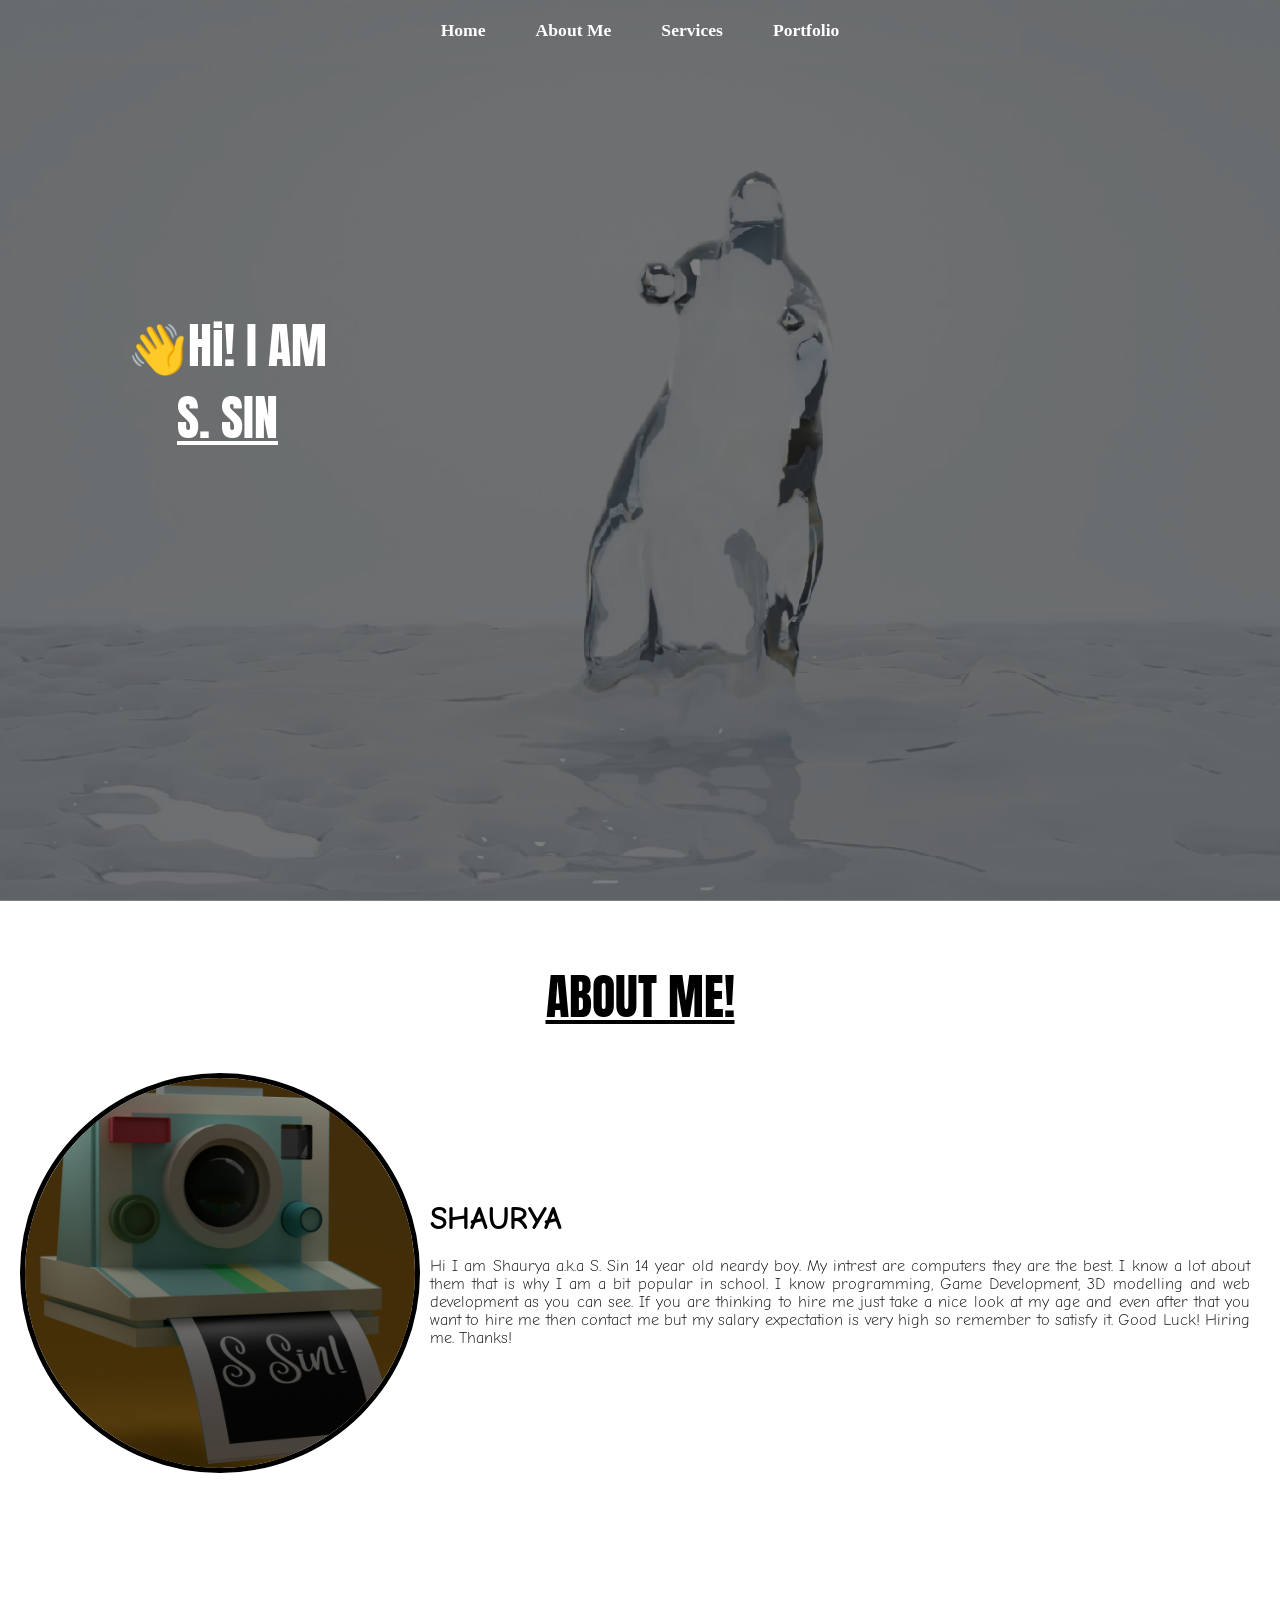
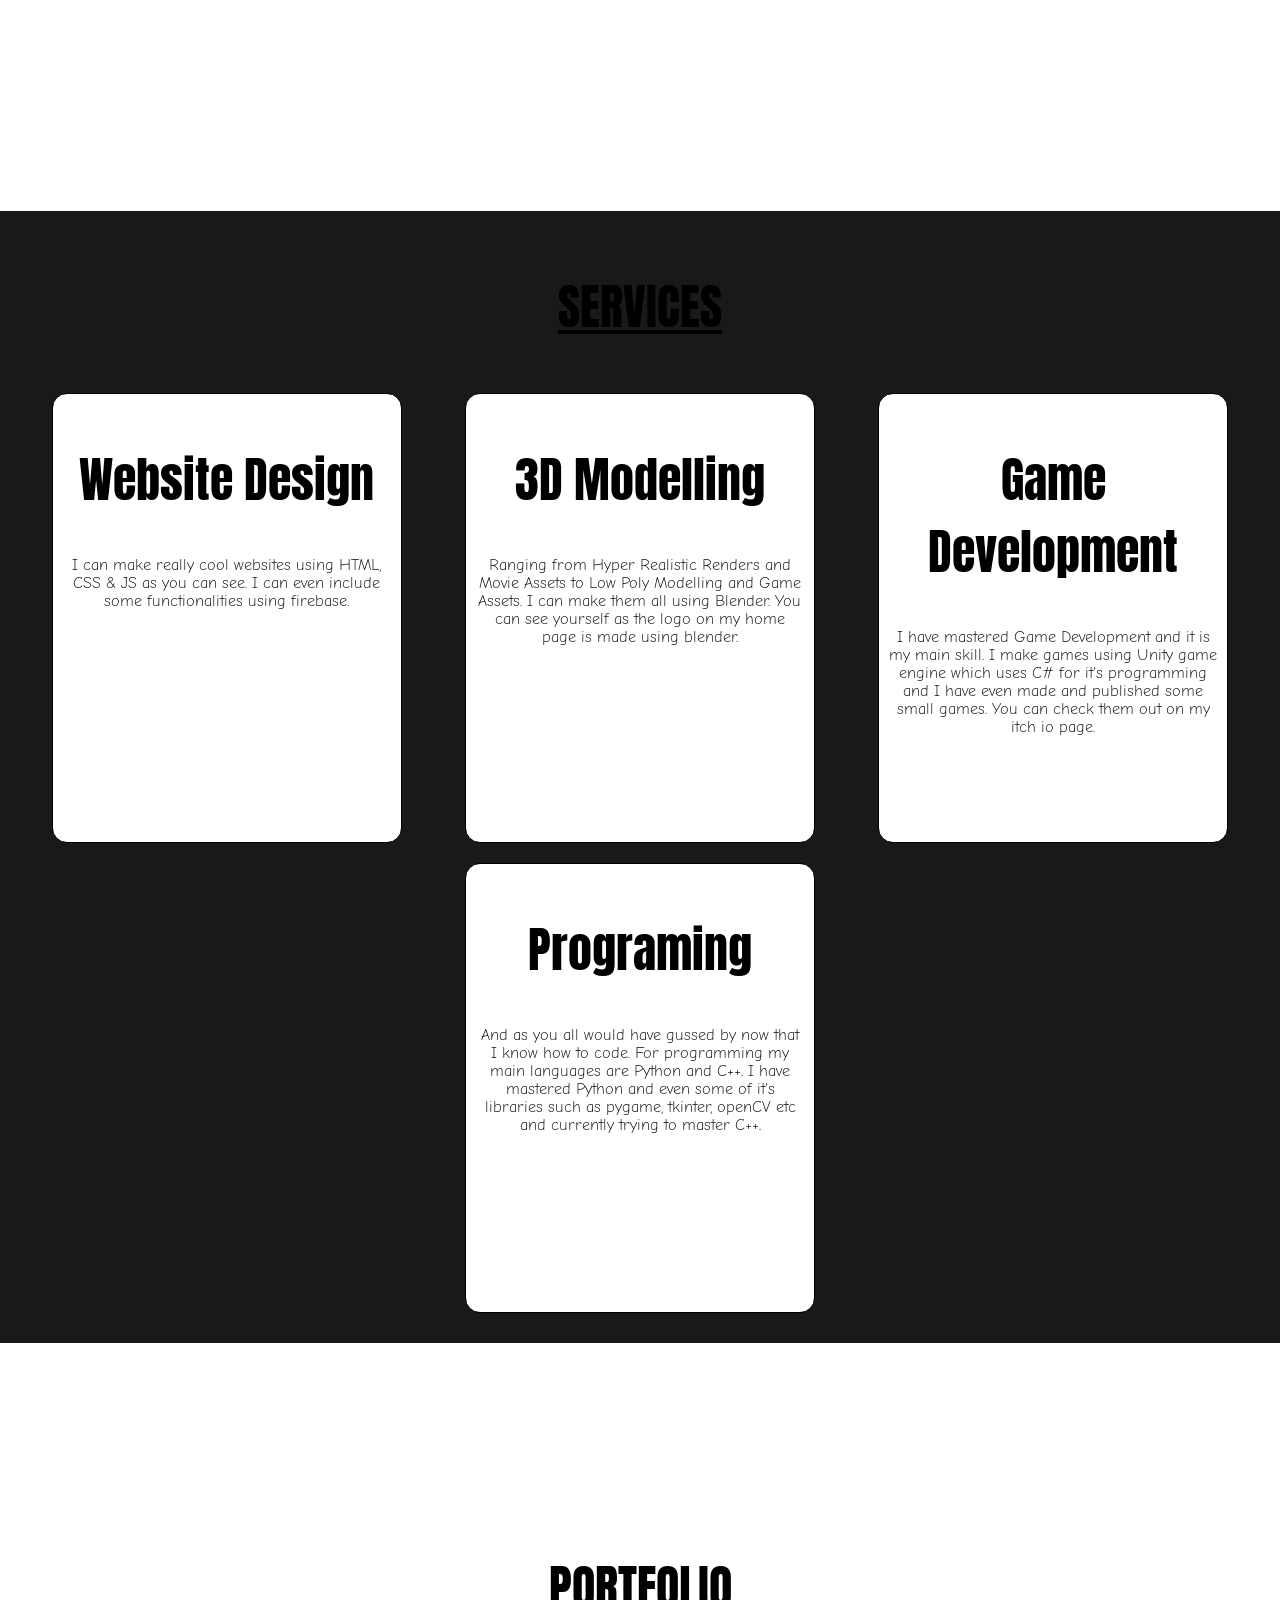
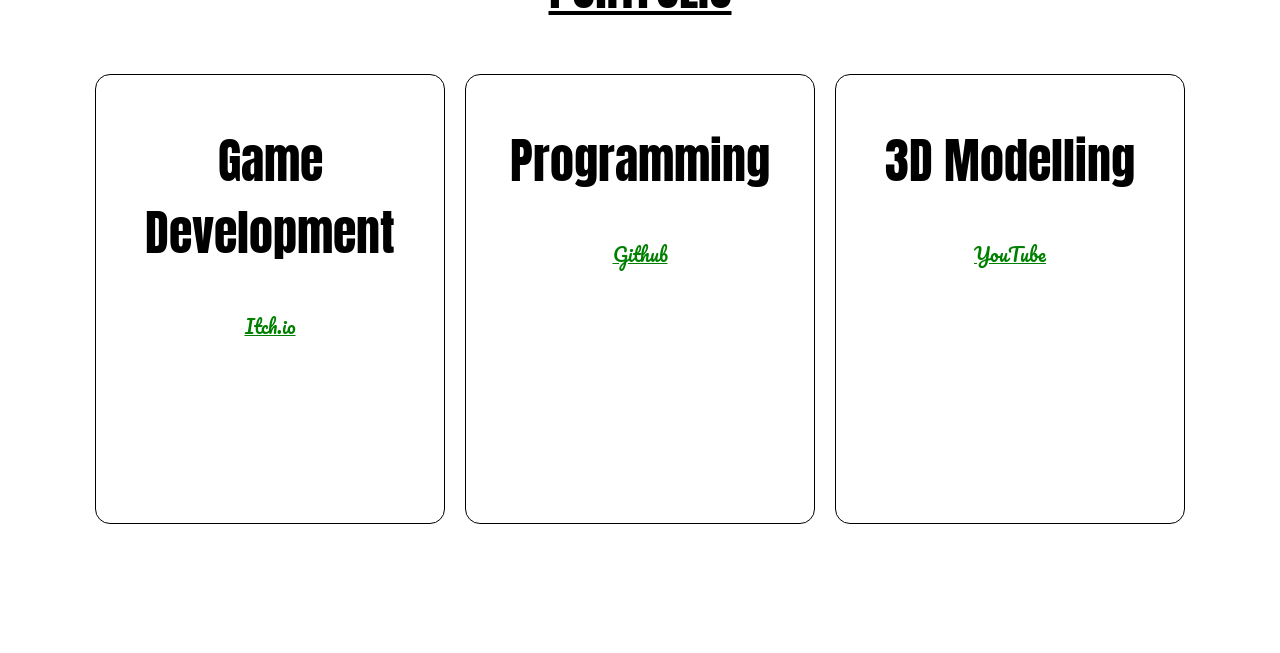
==== index.html @ 60aa5edb "Add files via upload" ====
<!DOCTYPE html>
<html lang="en">
<head>
    <meta charset="UTF-8">
    <meta name="viewport" content="width=device-width, initial-scale=1.0">
    <title>S.Sin's Portfolio</title>
    <link rel="stylesheet" href="style.css">
    <link rel="stylesheet" media="screen and (max-width:800px)" href="tablet.css">
</head>
<body>
    <nav class="navbar">
        <ul>
            <li><a href="#home">Home</a></li>
            <li><a href="#about">About Me</a></li>
            <!-- <li><a href="#">Portfolio</a></li> -->
            <li><a href="#services">Services</a></li>
            <li><a href="#portfolio">Portfolio</a></li>
        </ul>
    </nav>
    
    <section id="home">
        <div class="main">
            <h1 class="headings">👋Hi! I AM <br><u> S. SIN</u></h1>

        </div>

    </section>

    <section id="about">
        <h1 class="headings"><u>ABOUT ME!</u></h1>
        <div id="pic">
            
            <img src="logo.png"> 
            <div id="intro">
                <h2>SHAURYA</h2>
                <p>Hi I am Shaurya a.k.a S. Sin 14 year old neardy boy. My intrest
                    are computers they are the best. I know a lot about 
                    them that is why I am a bit popular in school. I know 
                    programming, Game Development, 3D modelling and web 
                    development as you can see. If you are thinking to hire
                    me just take a nice look at my age and even after that 
                    you want to hire me then contact me but my salary 
                    expectation is very high so remember to satisfy it.
                    Good Luck! Hiring me. Thanks!
                </p>
            </div>

        </div>
    </section>

    <section id="services">
        <h1 class="headings"><u>SERVICES</u></h1>
        <div class="row">
            <div class="box">
                <h1 class="headings">Website Design</h1>
                <p>I can make really cool websites using HTML, 
                    CSS & JS as you can see. I can even include some functionalities
                    using firebase.
                </p>
            </div>
            <div class="box">
                <h1 class="headings">3D Modelling</h1>
                <p>Ranging from Hyper Realistic Renders and Movie Assets
                    to Low Poly Modelling and Game Assets. I can make them
                    all using Blender. You can see yourself as the logo on
                    my home page is made using blender.
                </p>
            </div>
            <div class="box">
                <h1 class="headings">Game Development</h1>
                <p>I have mastered Game Development and it is my main 
                    skill. I make games using Unity game engine which 
                    uses C# for it's programming and I have even made 
                    and published some small games. You can check them 
                    out on my itch io page.
                </p>
            </div>
            <div class="box">
                <h1 class="headings">Programing</h1>
                <p>And as you all would have gussed by now that I know 
                    how to code. For programming my main languages are 
                    Python and C++. I have mastered Python and even some 
                    of it's libraries such as pygame, tkinter, openCV etc
                    and currently trying to master C++.
                </p>
            </div>

        </div>
    </section>

    <section id="portfolio">
        <h1 class="headings"><u>PORTFOLIO</u></h1>
        <div class="row">
            <div class="box">
                <h1 class="headings">Game Development</h1>
                <a href="https://srysin.itch.io/"><u>Itch.io</u></a>
                
            </div>
            <div class="box">
                <h1 class="headings">Programming</h1>
                <a href="https://github.com/Sry-Sin"><u>Github</u></a>
                
            </div>
            <div class="box">
                <h1 class="headings">3D Modelling</h1>
                <a href="https://www.youtube.com/channel/UCiY3_mZKwSOiUP03uWtdqNg"><u>YouTube</u></a>
                
            </div>
        </div>
    </section>
</body>
</html>
---- style.css ----
@import url('https://fonts.googleapis.com/css2?family=Comic+Neue:ital,wght@0,300;0,400;0,700;1,300;1,400;1,700&display=swap');
@import url('https://fonts.googleapis.com/css2?family=Anton&family=Comic+Neue:ital,wght@0,300;0,400;0,700;1,300;1,400;1,700&display=swap');
@import url('https://fonts.googleapis.com/css2?family=Anton&family=Comic+Neue:ital,wght@0,300;0,400;0,700;1,300;1,400;1,700&family=Pacifico&display=swap');

*{
    margin: 0;
    padding: 0;
    box-sizing: border-box;
}

html{
    scroll-behavior: smooth;
}

.navbar{
    display: flex;
    justify-content: center;
    align-items: center;
    background-color: rgba(0, 0, 0, 0.5);
    position: sticky;
    top: 0;
}

.navbar ul{
    display: flex;
    list-style: none;
    margin: 20px 0px;
}

.navbar ul li{
    font-family: century;
    font-size: 1.1rem;
    font-weight: bold;
}

.navbar ul li a{
    text-decoration: none;
    color: white;
    padding: 8px 25px;
    transition: all .5s ease;
}

.navbar ul li a:hover{
    background-color: white;
    color: black;
    box-shadow: 0 0 10px white;
}

#home{
    display: flex;
    flex-direction: column;
    background-color: rgba(0, 0, 0, 0.5);
    height: 840px;
    justify-content: space-around;
    align-items: center;
    color: white;
    flex-wrap: wrap;
}

#home::before{
    content: "";
    position: absolute;
    top: 0;
    right: 0;
    background: url('bg.png') no-repeat center center/cover;
    height: 900px;
    width: 100%;
    z-index: -1;
    opacity: .8;
}

.main h1{
    display: flex;
    flex-direction: column;
    /*border: 1px solid white;*/
    align-items: center;
    position: absolute;
    top: 30%;
    left: 10%;
    transition-duration: 0.5s;
}



.headings{
    font-family: "Anton", sans-serif;
    font-weight: 400;
    font-style: normal;

    font-size: 3rem;
    text-align: center;
    margin: 40px 0px;
}

#about{
    display: flex;
    flex-direction: column;
    box-sizing: border-box;
    padding: 20px;
    margin-bottom: 50px;
    height: 860px;
    align-items: center;

    font-family: "Comic Neue", cursive;
    font-weight: 300;
    font-style: normal;
}

#pic{
    display: flex;
    align-items: center;
    width: fit-content;
}

#pic img{
    width: 575px;
    height: 400px;
    border-radius: 50%;
    border: 5px solid black;
    transition-duration: 0.5s;
    align-items: center;
}

#pic img:hover{
    transition-timing-function: ease-out;
    transform: scale(0.8);
    filter: drop-shadow(0 0 30px black);
}

#intro{
    display: flex;
    flex-direction: column;
    text-align: justify;
    padding: 10px;
} 

#intro h2{
    font-size: 2rem;
    margin-bottom: 20px;
}

#services{
    display: flex;
    flex-direction: column;
    padding: 20px;
    margin-bottom: 50px;
    min-height: 860px;
    height: fit-content;
    max-height: fit-content;
    background-color: rgba(0, 0, 0, 0.9);
}

.services headings h1{
    color: white;
}

.row{
    display: flex;
    justify-content: space-around;
    flex-wrap: wrap;
    box-sizing: border-box;
}

.box{
    display: flex;
    flex-direction: column;
    width: 350px;
    height: 450px;
    border: 1px solid black;
    margin: 10px;
    align-items: center;
    text-align: justify;
    padding: 10px;
    border-radius: 15px;
    background: linear-gradient(to top, rgb(255, 45, 45) 50%, white 50%);
    background-size: 100% 200%;
    transition: all .8s;
}

.box:hover{
    background-position: left bottom;
    color: white;
    border: none;
    box-shadow: 0 0 20px rgb(255, 45, 45);
}

.box p{
    text-align: center;
    font-family: "Comic Neue", cursive;
    font-weight: 300;
    font-style: normal;
}

.box a{
    text-decoration: none;
    font-family: "Pacifico", cursive;
    font-weight: 400;
    font-style: normal;
    font-size: larger;
    color: green;
}

#portfolio{
    padding: 20px;
    display: flex;
    align-items: center;
    justify-content: center;
    flex-direction: column;
    min-height: 860px;
    height: fit-content;
}
---- tablet.css ----
.navbar ul{
    flex-wrap: wrap;
    justify-content: center;
}

#pic{
    flex-direction: column;
    align-items: center;
}

#pic img{
    width:350px;
    height: 350px;
}

#main{
    flex-direction: column;
    align-items: center;
}
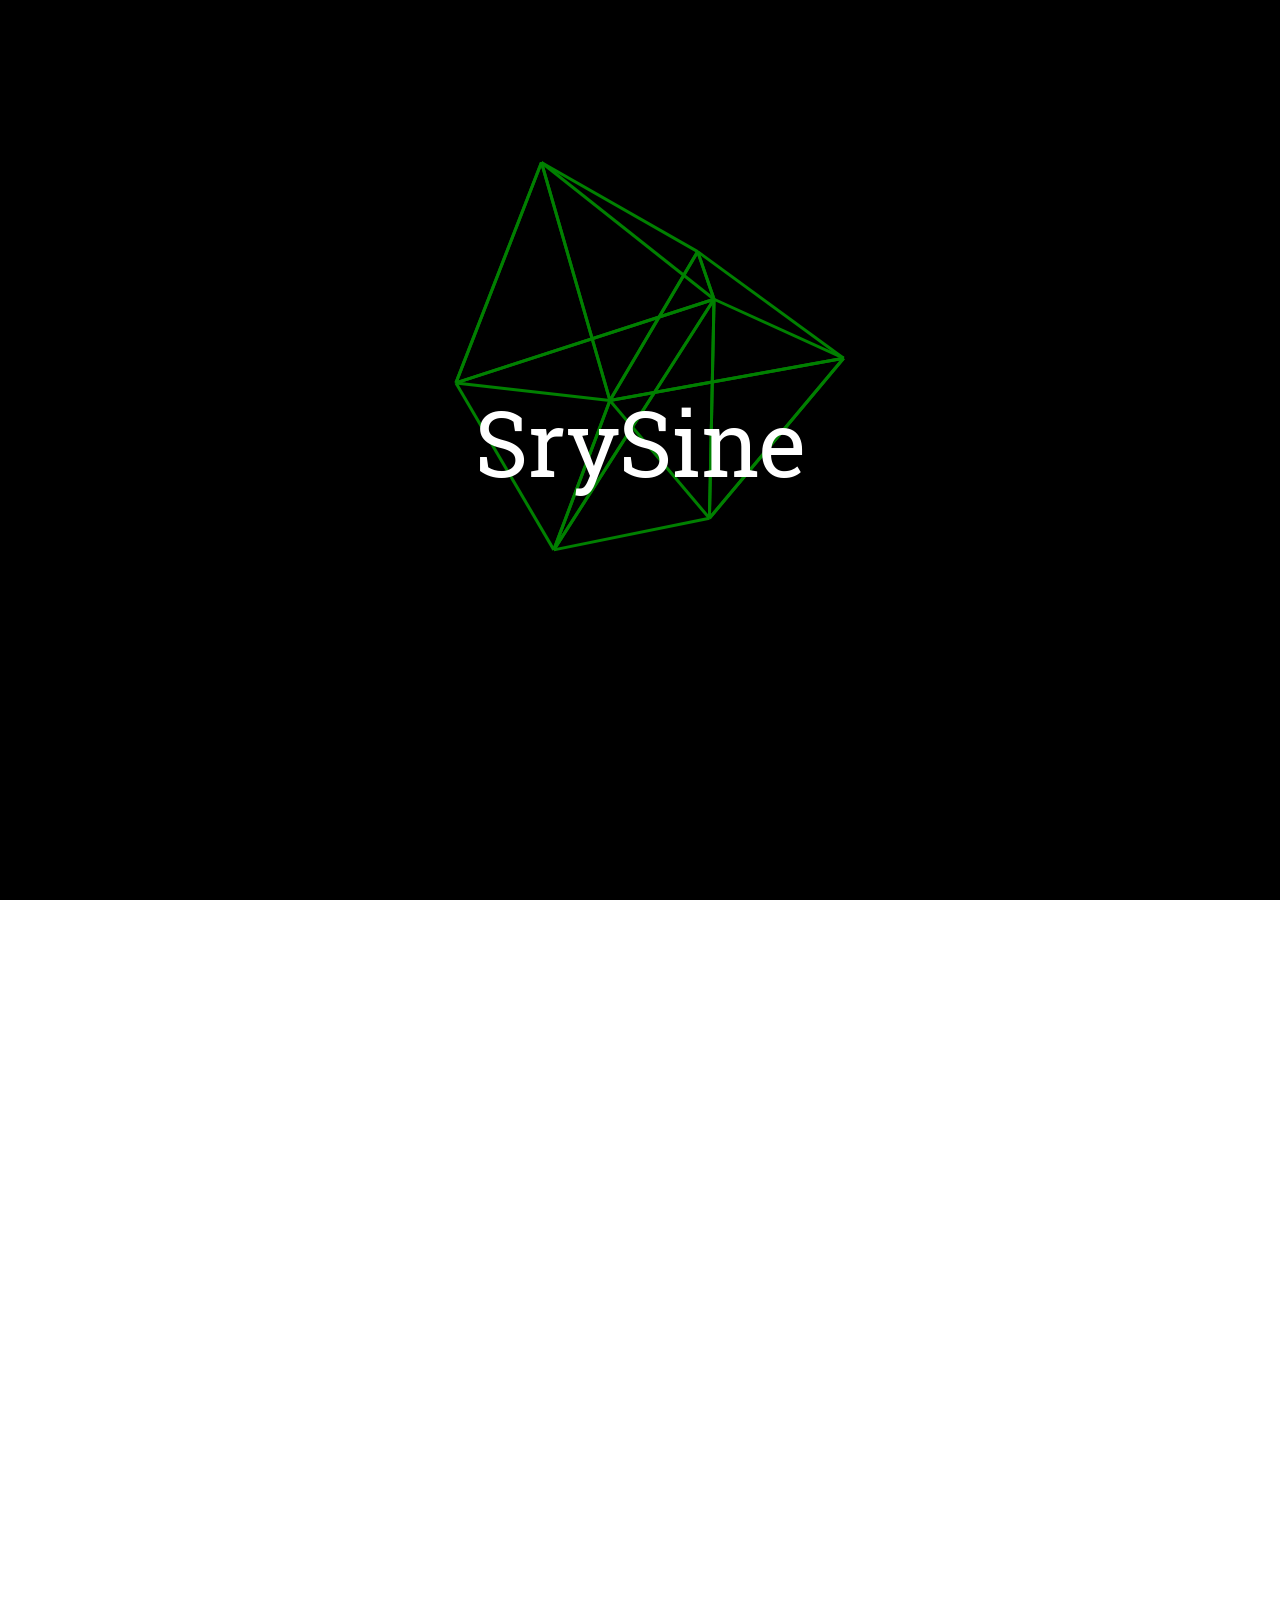
==== commit 5ecda1a7: "e" ====
--- a/index.html
+++ b/index.html
@@ -1,112 +1,89 @@
-<!DOCTYPE html>
-<html lang="en">
-<head>
-    <meta charset="UTF-8">
-    <meta name="viewport" content="width=device-width, initial-scale=1.0">
-    <title>S.Sin's Portfolio</title>
-    <link rel="stylesheet" href="style.css">
-    <link rel="stylesheet" media="screen and (max-width:800px)" href="tablet.css">
-</head>
-<body>
-    <nav class="navbar">
-        <ul>
-            <li><a href="#home">Home</a></li>
-            <li><a href="#about">About Me</a></li>
-            <!-- <li><a href="#">Portfolio</a></li> -->
-            <li><a href="#services">Services</a></li>
-            <li><a href="#portfolio">Portfolio</a></li>
-        </ul>
-    </nav>
-    
-    <section id="home">
-        <div class="main">
-            <h1 class="headings">👋Hi! I AM <br><u> S. SIN</u></h1>
-
-        </div>
-
-    </section>
-
-    <section id="about">
-        <h1 class="headings"><u>ABOUT ME!</u></h1>
-        <div id="pic">
-            
-            <img src="logo.png"> 
-            <div id="intro">
-                <h2>SHAURYA</h2>
-                <p>Hi I am Shaurya a.k.a S. Sin 14 year old neardy boy. My intrest
-                    are computers they are the best. I know a lot about 
-                    them that is why I am a bit popular in school. I know 
-                    programming, Game Development, 3D modelling and web 
-                    development as you can see. If you are thinking to hire
-                    me just take a nice look at my age and even after that 
-                    you want to hire me then contact me but my salary 
-                    expectation is very high so remember to satisfy it.
-                    Good Luck! Hiring me. Thanks!
-                </p>
-            </div>
-
-        </div>
-    </section>
-
-    <section id="services">
-        <h1 class="headings"><u>SERVICES</u></h1>
-        <div class="row">
-            <div class="box">
-                <h1 class="headings">Website Design</h1>
-                <p>I can make really cool websites using HTML, 
-                    CSS & JS as you can see. I can even include some functionalities
-                    using firebase.
-                </p>
-            </div>
-            <div class="box">
-                <h1 class="headings">3D Modelling</h1>
-                <p>Ranging from Hyper Realistic Renders and Movie Assets
-                    to Low Poly Modelling and Game Assets. I can make them
-                    all using Blender. You can see yourself as the logo on
-                    my home page is made using blender.
-                </p>
-            </div>
-            <div class="box">
-                <h1 class="headings">Game Development</h1>
-                <p>I have mastered Game Development and it is my main 
-                    skill. I make games using Unity game engine which 
-                    uses C# for it's programming and I have even made 
-                    and published some small games. You can check them 
-                    out on my itch io page.
-                </p>
-            </div>
-            <div class="box">
-                <h1 class="headings">Programing</h1>
-                <p>And as you all would have gussed by now that I know 
-                    how to code. For programming my main languages are 
-                    Python and C++. I have mastered Python and even some 
-                    of it's libraries such as pygame, tkinter, openCV etc
-                    and currently trying to master C++.
-                </p>
-            </div>
-
-        </div>
-    </section>
-
-    <section id="portfolio">
-        <h1 class="headings"><u>PORTFOLIO</u></h1>
-        <div class="row">
-            <div class="box">
-                <h1 class="headings">Game Development</h1>
-                <a href="https://srysin.itch.io/"><u>Itch.io</u></a>
-                
-            </div>
-            <div class="box">
-                <h1 class="headings">Programming</h1>
-                <a href="https://github.com/Sry-Sin"><u>Github</u></a>
-                
-            </div>
-            <div class="box">
-                <h1 class="headings">3D Modelling</h1>
-                <a href="https://www.youtube.com/channel/UCiY3_mZKwSOiUP03uWtdqNg"><u>YouTube</u></a>
-                
-            </div>
-        </div>
-    </section>
-</body>
+<!DOCTYPE html>
+<html lang="en">
+<head>
+    <meta charset="UTF-8">
+    <meta name="viewport" content="width=device-width, initial-scale=1.0">
+    <title>SrySine!</title>
+     <link rel="icon" type="image/x-icon" href="logoNSQ.png">
+    <link rel="stylesheet" href="style.css">
+    <link href="https://fonts.googleapis.com/css2?family=Roboto+Slab:wght@100..900&display=swap" rel="stylesheet">
+    <link rel="stylesheet" type='text/css' href="https://cdn.jsdelivr.net/gh/devicons/devicon@latest/devicon.min.css" />
+    <link rel="stylesheet" href="https://cdnjs.cloudflare.com/ajax/libs/font-awesome/6.4.0/css/all.min.css">
+          
+</head>
+<body>
+
+        <canvas id="cube"></canvas>
+
+        <div class="below">
+            <h1><u>About Me</u></h1>
+            <p>Hi! I am a guy who likes to code weird things. I hate sanity...</p>
+            <h2>Skills...</h2>
+            <div class="logos">
+                
+            <img src="https://cdn.jsdelivr.net/gh/devicons/devicon@latest/icons/c/c-original.svg" />
+            <img src="https://cdn.jsdelivr.net/gh/devicons/devicon@latest/icons/cplusplus/cplusplus-original.svg" />
+            <img src="https://cdn.jsdelivr.net/gh/devicons/devicon@latest/icons/python/python-original.svg" />
+            <img src="https://cdn.jsdelivr.net/gh/devicons/devicon@latest/icons/javascript/javascript-original.svg" />
+            <img src="https://cdn.jsdelivr.net/gh/devicons/devicon@latest/icons/html5/html5-original.svg" />
+            <img src="https://cdn.jsdelivr.net/gh/devicons/devicon@latest/icons/css3/css3-original.svg" />
+            <img src="https://cdn.jsdelivr.net/gh/devicons/devicon@latest/icons/php/php-original.svg" />
+            <img src="https://cdn.jsdelivr.net/gh/devicons/devicon@latest/icons/mysql/mysql-original.svg" />
+            <img src="https://cdn.jsdelivr.net/gh/devicons/devicon@latest/icons/git/git-original.svg" />
+            <img src="https://cdn.jsdelivr.net/gh/devicons/devicon@latest/icons/firebase/firebase-original.svg" />
+            <img src="https://cdn.jsdelivr.net/gh/devicons/devicon@latest/icons/opengl/opengl-original.svg" />
+            <img src="https://cdn.jsdelivr.net/gh/devicons/devicon@latest/icons/unity/unity-original.svg" />
+          
+            </div>
+        </div>
+        <div class="below1">
+            <h1><u>My Projects</u></h1>
+            <p>I have a few to showcase...</p>
+            <div class="projects">
+                <div class="proj">
+                    <img src="https://i.postimg.cc/JzmJzKHp/4d.gif" id="tessGIF">
+                    <h3>4D Software Renderer in C</h3>
+                    <a href="https://github.com/srisine/4D-Software-Renderer">Github</a>
+                </div>
+                <div class="proj">
+                    <img src="chp8.gif" id="tessGIF">
+                    <h3>Chip-8 Emulator in C</h3>
+                    <a href="https://github.com/srisine/Chip8-Emulator-C">Github</a>
+                </div>
+                <div class="proj">
+                    <img src="ecs.gif" id="tessGIF">
+                    <h3>ECS based Engine in C++ & OpenGL</h3>
+                    <a href="https://github.com/srisine/ECS-Engine-OpenGL">Github</a>
+                </div>
+                <div class="proj">
+                    <img src="mcraft.gif" id="tessGIF">
+                    <h3>Infinite Voxel Engine in C++ & OpenGL</h3>
+                    <a href="https://github.com/srisine/VexyGL">Github</a>
+                </div>
+                <div class="proj">
+                    <h2>Apart from these I have also made some games available on my <a href="https://srysin.itch.io/">Itch io</a></h2>
+                </div>
+            </div>
+        </div>
+        <div class="below2">
+            <h1><u>Socials</u></h1>
+            <div class="logos">
+                <a href="github.com/srisine">
+                    <img src="https://cdn.jsdelivr.net/gh/devicons/devicon@latest/icons/github/github-original.svg" />
+                </a>
+                <a href="https://www.instagram.com/srysin26/" target="_blank">
+                    <i class="fab fa-instagram fa-2x" style="color:#E1306C;"></i>
+                </a>
+                <a href="https://www.youtube.com/@srysine" target="_blank">
+                    <i class="fab fa-youtube"></i>
+                </a>
+                <a href="mailto:srysin26@gmail.com">
+                    <i class="fab fa-google"></i>
+                </a>
+
+            </div>
+        </div>
+
+</body>
+<script src="script.js"></script>
 </html>
--- a/style.css
+++ b/style.css
@@ -1,211 +1,89 @@
-@import url('https://fonts.googleapis.com/css2?family=Comic+Neue:ital,wght@0,300;0,400;0,700;1,300;1,400;1,700&display=swap');
-@import url('https://fonts.googleapis.com/css2?family=Anton&family=Comic+Neue:ital,wght@0,300;0,400;0,700;1,300;1,400;1,700&display=swap');
-@import url('https://fonts.googleapis.com/css2?family=Anton&family=Comic+Neue:ital,wght@0,300;0,400;0,700;1,300;1,400;1,700&family=Pacifico&display=swap');
-
-*{
-    margin: 0;
-    padding: 0;
-    box-sizing: border-box;
-}
-
-html{
-    scroll-behavior: smooth;
-}
-
-.navbar{
-    display: flex;
-    justify-content: center;
-    align-items: center;
-    background-color: rgba(0, 0, 0, 0.5);
-    position: sticky;
-    top: 0;
-}
-
-.navbar ul{
-    display: flex;
-    list-style: none;
-    margin: 20px 0px;
-}
-
-.navbar ul li{
-    font-family: century;
-    font-size: 1.1rem;
-    font-weight: bold;
-}
-
-.navbar ul li a{
-    text-decoration: none;
-    color: white;
-    padding: 8px 25px;
-    transition: all .5s ease;
-}
-
-.navbar ul li a:hover{
-    background-color: white;
-    color: black;
-    box-shadow: 0 0 10px white;
-}
-
-#home{
-    display: flex;
-    flex-direction: column;
-    background-color: rgba(0, 0, 0, 0.5);
-    height: 840px;
-    justify-content: space-around;
-    align-items: center;
-    color: white;
-    flex-wrap: wrap;
-}
-
-#home::before{
-    content: "";
-    position: absolute;
-    top: 0;
-    right: 0;
-    background: url('bg.png') no-repeat center center/cover;
-    height: 900px;
-    width: 100%;
-    z-index: -1;
-    opacity: .8;
-}
-
-.main h1{
-    display: flex;
-    flex-direction: column;
-    /*border: 1px solid white;*/
-    align-items: center;
-    position: absolute;
-    top: 30%;
-    left: 10%;
-    transition-duration: 0.5s;
-}
-
-
-
-.headings{
-    font-family: "Anton", sans-serif;
-    font-weight: 400;
-    font-style: normal;
-
-    font-size: 3rem;
-    text-align: center;
-    margin: 40px 0px;
-}
-
-#about{
-    display: flex;
-    flex-direction: column;
-    box-sizing: border-box;
-    padding: 20px;
-    margin-bottom: 50px;
-    height: 860px;
-    align-items: center;
-
-    font-family: "Comic Neue", cursive;
-    font-weight: 300;
-    font-style: normal;
-}
-
-#pic{
-    display: flex;
-    align-items: center;
-    width: fit-content;
-}
-
-#pic img{
-    width: 575px;
-    height: 400px;
-    border-radius: 50%;
-    border: 5px solid black;
-    transition-duration: 0.5s;
-    align-items: center;
-}
-
-#pic img:hover{
-    transition-timing-function: ease-out;
-    transform: scale(0.8);
-    filter: drop-shadow(0 0 30px black);
-}
-
-#intro{
-    display: flex;
-    flex-direction: column;
-    text-align: justify;
-    padding: 10px;
-} 
-
-#intro h2{
-    font-size: 2rem;
-    margin-bottom: 20px;
-}
-
-#services{
-    display: flex;
-    flex-direction: column;
-    padding: 20px;
-    margin-bottom: 50px;
-    min-height: 860px;
-    height: fit-content;
-    max-height: fit-content;
-    background-color: rgba(0, 0, 0, 0.9);
-}
-
-.services headings h1{
-    color: white;
-}
-
-.row{
-    display: flex;
-    justify-content: space-around;
-    flex-wrap: wrap;
-    box-sizing: border-box;
-}
-
-.box{
-    display: flex;
-    flex-direction: column;
-    width: 350px;
-    height: 450px;
-    border: 1px solid black;
-    margin: 10px;
-    align-items: center;
-    text-align: justify;
-    padding: 10px;
-    border-radius: 15px;
-    background: linear-gradient(to top, rgb(255, 45, 45) 50%, white 50%);
-    background-size: 100% 200%;
-    transition: all .8s;
-}
-
-.box:hover{
-    background-position: left bottom;
-    color: white;
-    border: none;
-    box-shadow: 0 0 20px rgb(255, 45, 45);
-}
-
-.box p{
-    text-align: center;
-    font-family: "Comic Neue", cursive;
-    font-weight: 300;
-    font-style: normal;
-}
-
-.box a{
-    text-decoration: none;
-    font-family: "Pacifico", cursive;
-    font-weight: 400;
-    font-style: normal;
-    font-size: larger;
-    color: green;
-}
-
-#portfolio{
-    padding: 20px;
-    display: flex;
-    align-items: center;
-    justify-content: center;
-    flex-direction: column;
-    min-height: 860px;
-    height: fit-content;
+@import url('https://fonts.googleapis.com/css2?family=VT323&display=swap');
+
+html, body {
+  margin: 0;
+  padding: 0;
+  width: 100%;
+  height: 100%;
+  overflow-x: hidden; /* hide horizontal scroll */
+  overflow-y: auto;
+}
+
+canvas {
+    display: block;
+    width: 100%;
+    height: 100vh;
+
+  font-family: "VT323", monospace;
+  font-weight: 400;
+  font-style: normal;
+}
+.below {
+    height: 100vh; /* so you can scroll to it */
+    background: black;
+    color: #00FF00;
+    font-family: 'Press Start 2P', monospace;
+    text-align: center;
+    padding-top: 50px;
+}
+.below1 {
+    height: fit-content;
+    padding: 1vh;
+    background: black;
+    color: #00FF00;
+    font-family: 'Press Start 2P', monospace;
+    text-align: center;
+    padding-top: 50px;
+}
+.below2 {
+    height: fit-content;
+    padding: 1vh;
+    background: black;
+    color: #00FF00;
+    font-family: 'Press Start 2P', monospace;
+    text-align: center;
+    padding-top: 50px;
+}
+#tessGIF {
+    width: 100vw;       /* full viewport width */
+    height: 50vh;      /* full viewport height */
+    object-fit: contain; /* keeps aspect ratio, fits inside viewport */
+}
+a{
+  color: red;
+  font-family: "VT323", monospace;
+  font-weight: 400;
+  font-style: normal;
+}
+.below1 .proj{
+  margin: 1vh;
+}
+
+.below .logos img {
+    width: 20vw;        /* fill the container width */
+    height: 10vh;       /* fill the container height */
+    margin: 1vw;
+}
+.below .logos{
+  display: flex;
+  justify-content: space-evenly;
+  align-items: center;
+  flex-wrap: wrap;
+}
+.below2 .logos img {
+    width: 20vw;        /* fill the container width */
+    height: 10vh;       /* fill the container height */
+    margin: 1vw;
+}
+.below2 .logos{
+  display: flex;
+  justify-content: space-evenly;
+  align-items: center;
+  flex-wrap: wrap;
+}
+.below2 .logos i {
+    width: 20vw;        /* fill the container width */
+    height: 10vh;       /* fill the container height */
+    font-size: 10vh;  
+    margin: 1vw;
 }
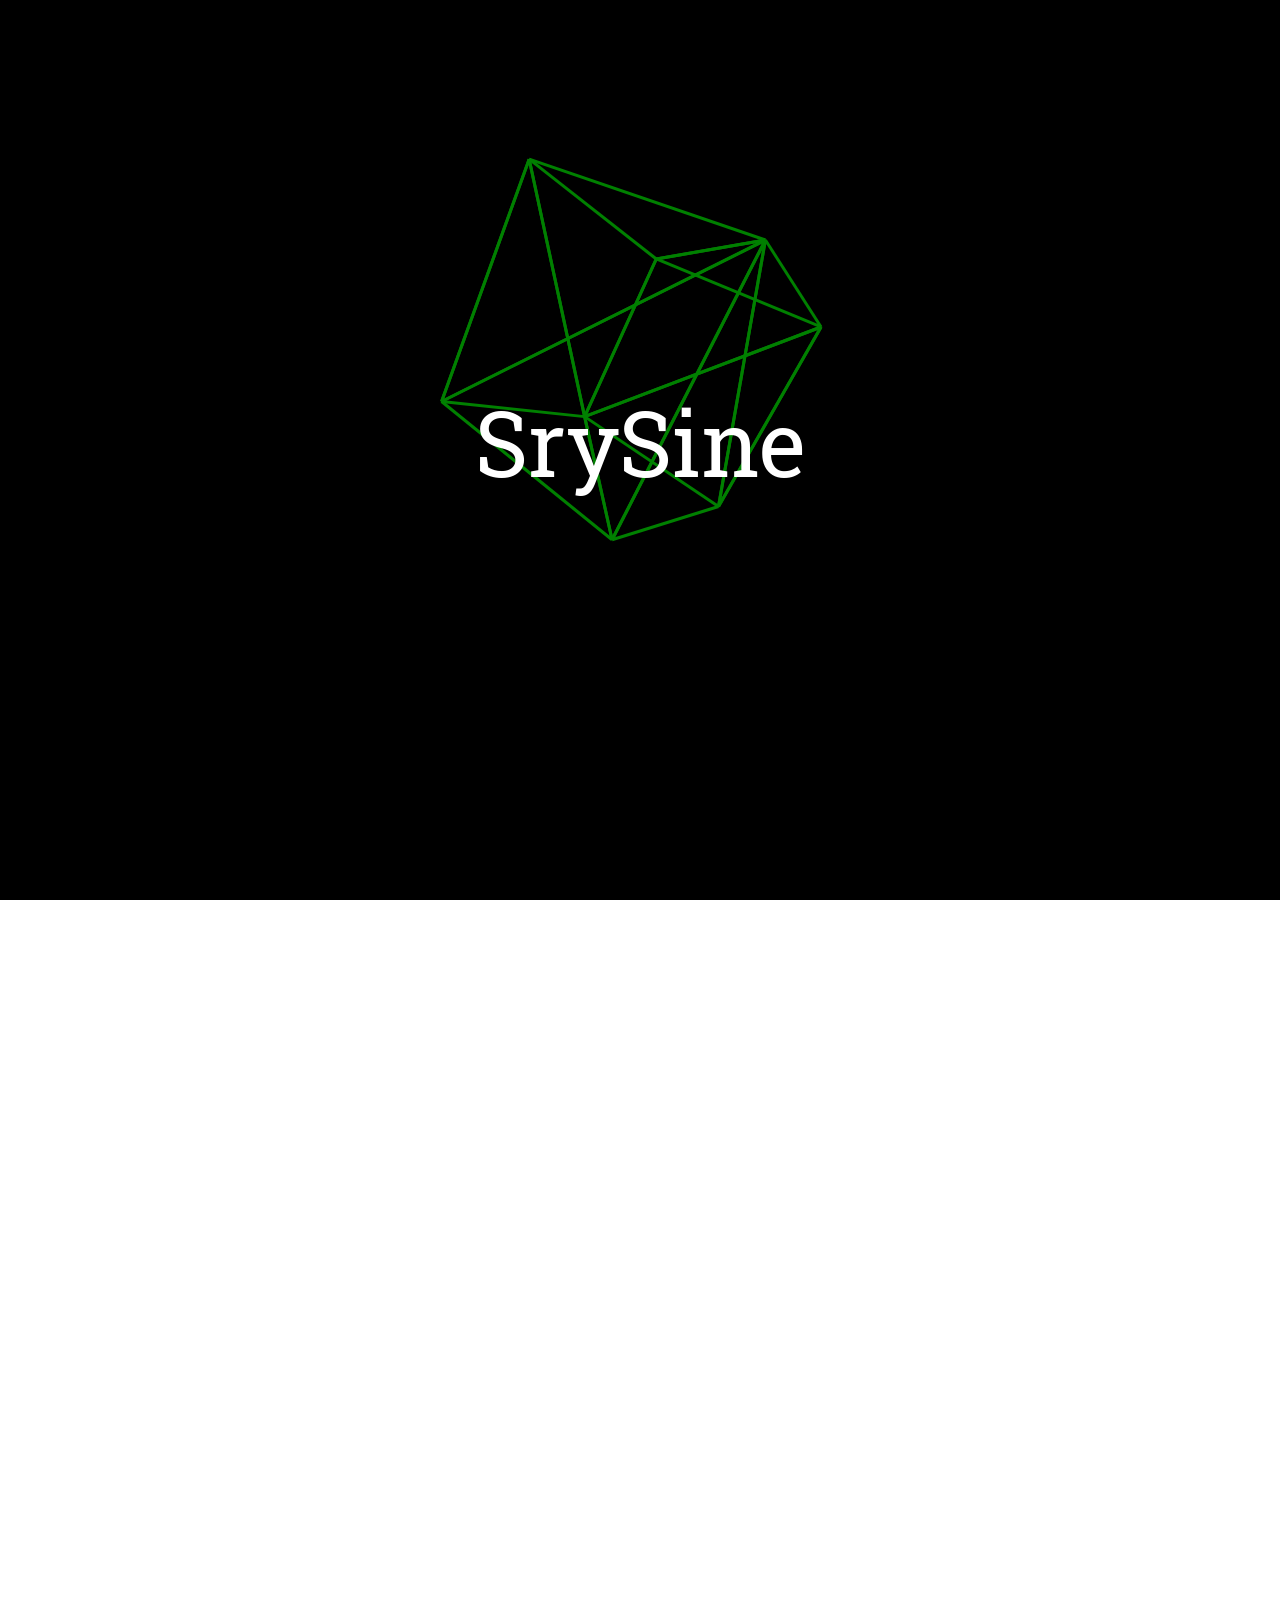
==== commit 43d92d22: "Add procedural worm animation project section" ====
--- a/index.html
+++ b/index.html
@@ -61,6 +61,11 @@
                     <a href="https://github.com/srisine/VexyGL">Github</a>
                 </div>
                 <div class="proj">
+                    <img src="Animation.gif" id="tessGIF">
+                    <h3>Procedural Worm Animation in HTML Canvas</h3>
+                    <a href="https://github.com/srisine/Procedural-Worm-Animation">Github</a>
+                </div>
+                <div class="proj">
                     <h2>Apart from these I have also made some games available on my <a href="https://srysin.itch.io/">Itch io</a></h2>
                 </div>
             </div>
@@ -86,4 +91,4 @@
 
 </body>
 <script src="script.js"></script>
-</html>+</html>
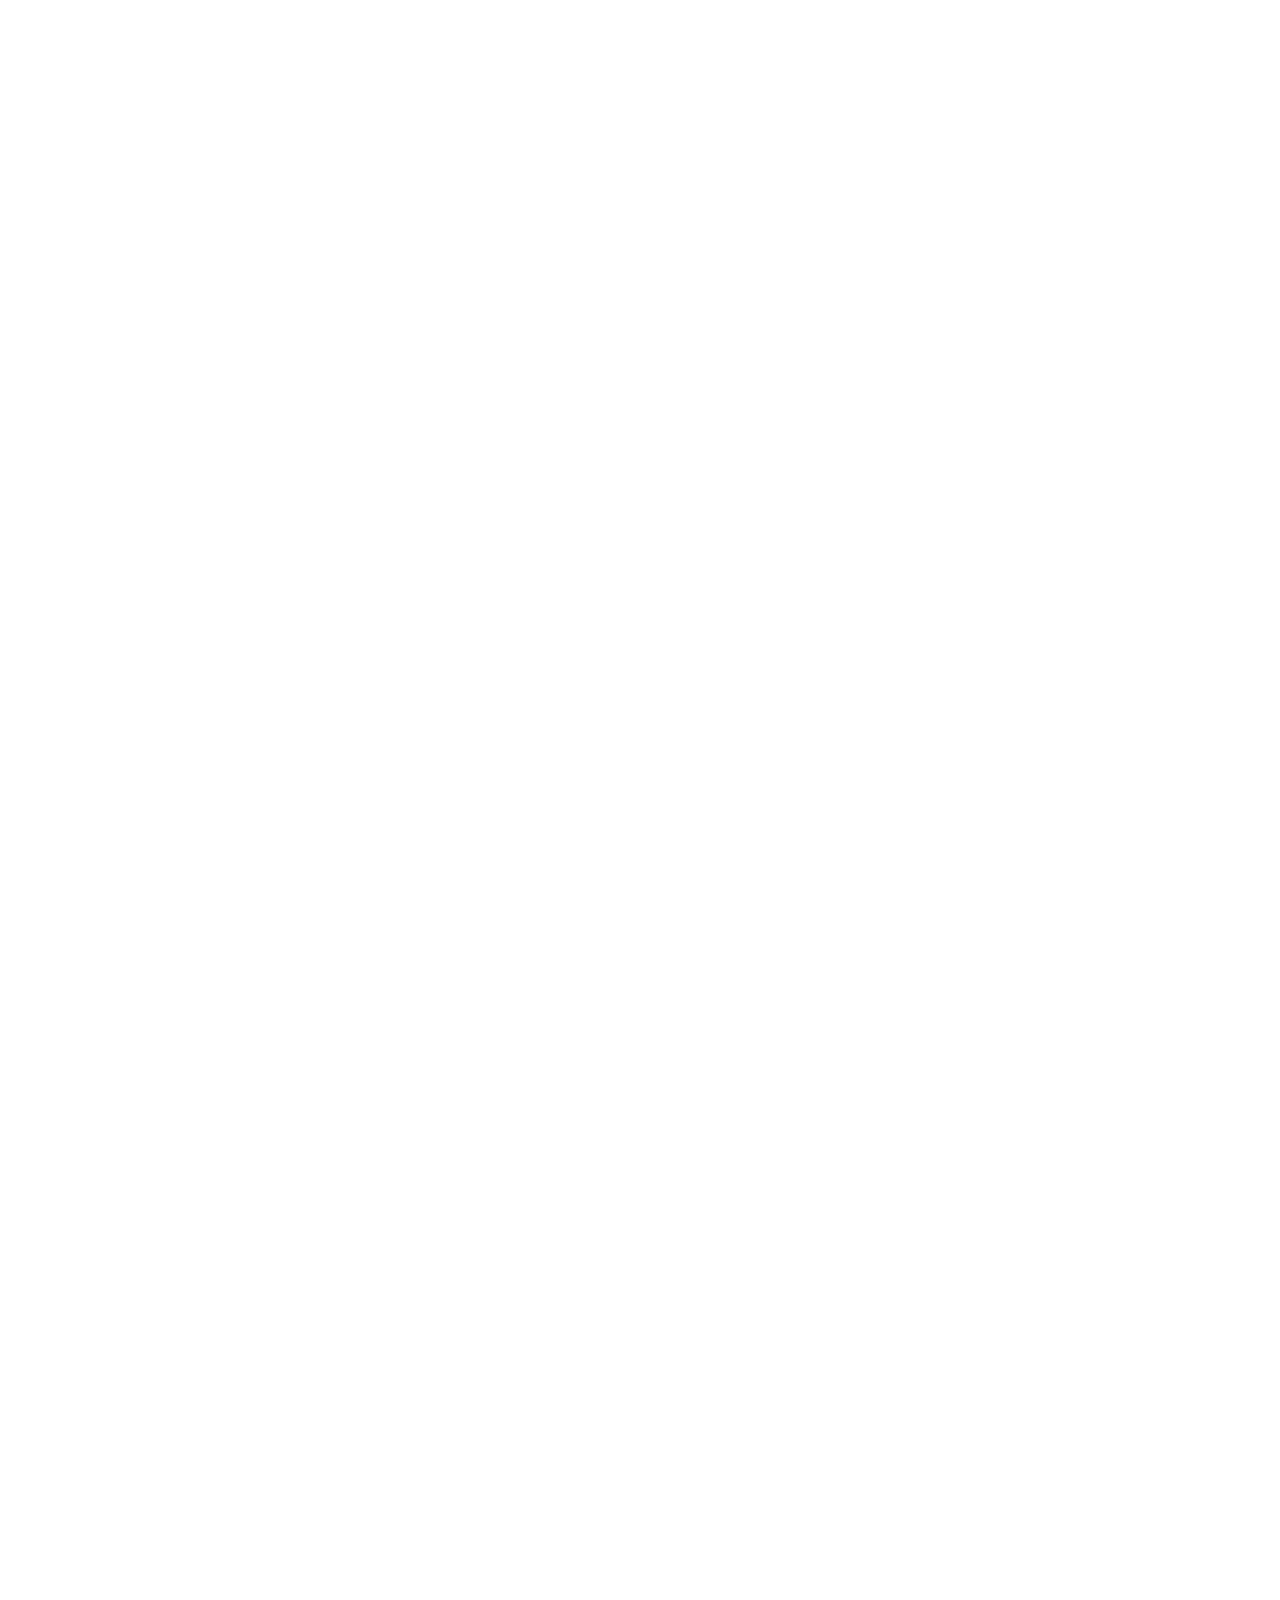
==== commit a8cc5614: "Update index.html" ====
--- a/index.html
+++ b/index.html
@@ -73,7 +73,7 @@
         <div class="below2">
             <h1><u>Socials</u></h1>
             <div class="logos">
-                <a href="github.com/srisine">
+                <a href="https://www.github.com/srisine">
                     <img src="https://cdn.jsdelivr.net/gh/devicons/devicon@latest/icons/github/github-original.svg" />
                 </a>
                 <a href="https://www.instagram.com/srysin26/" target="_blank">
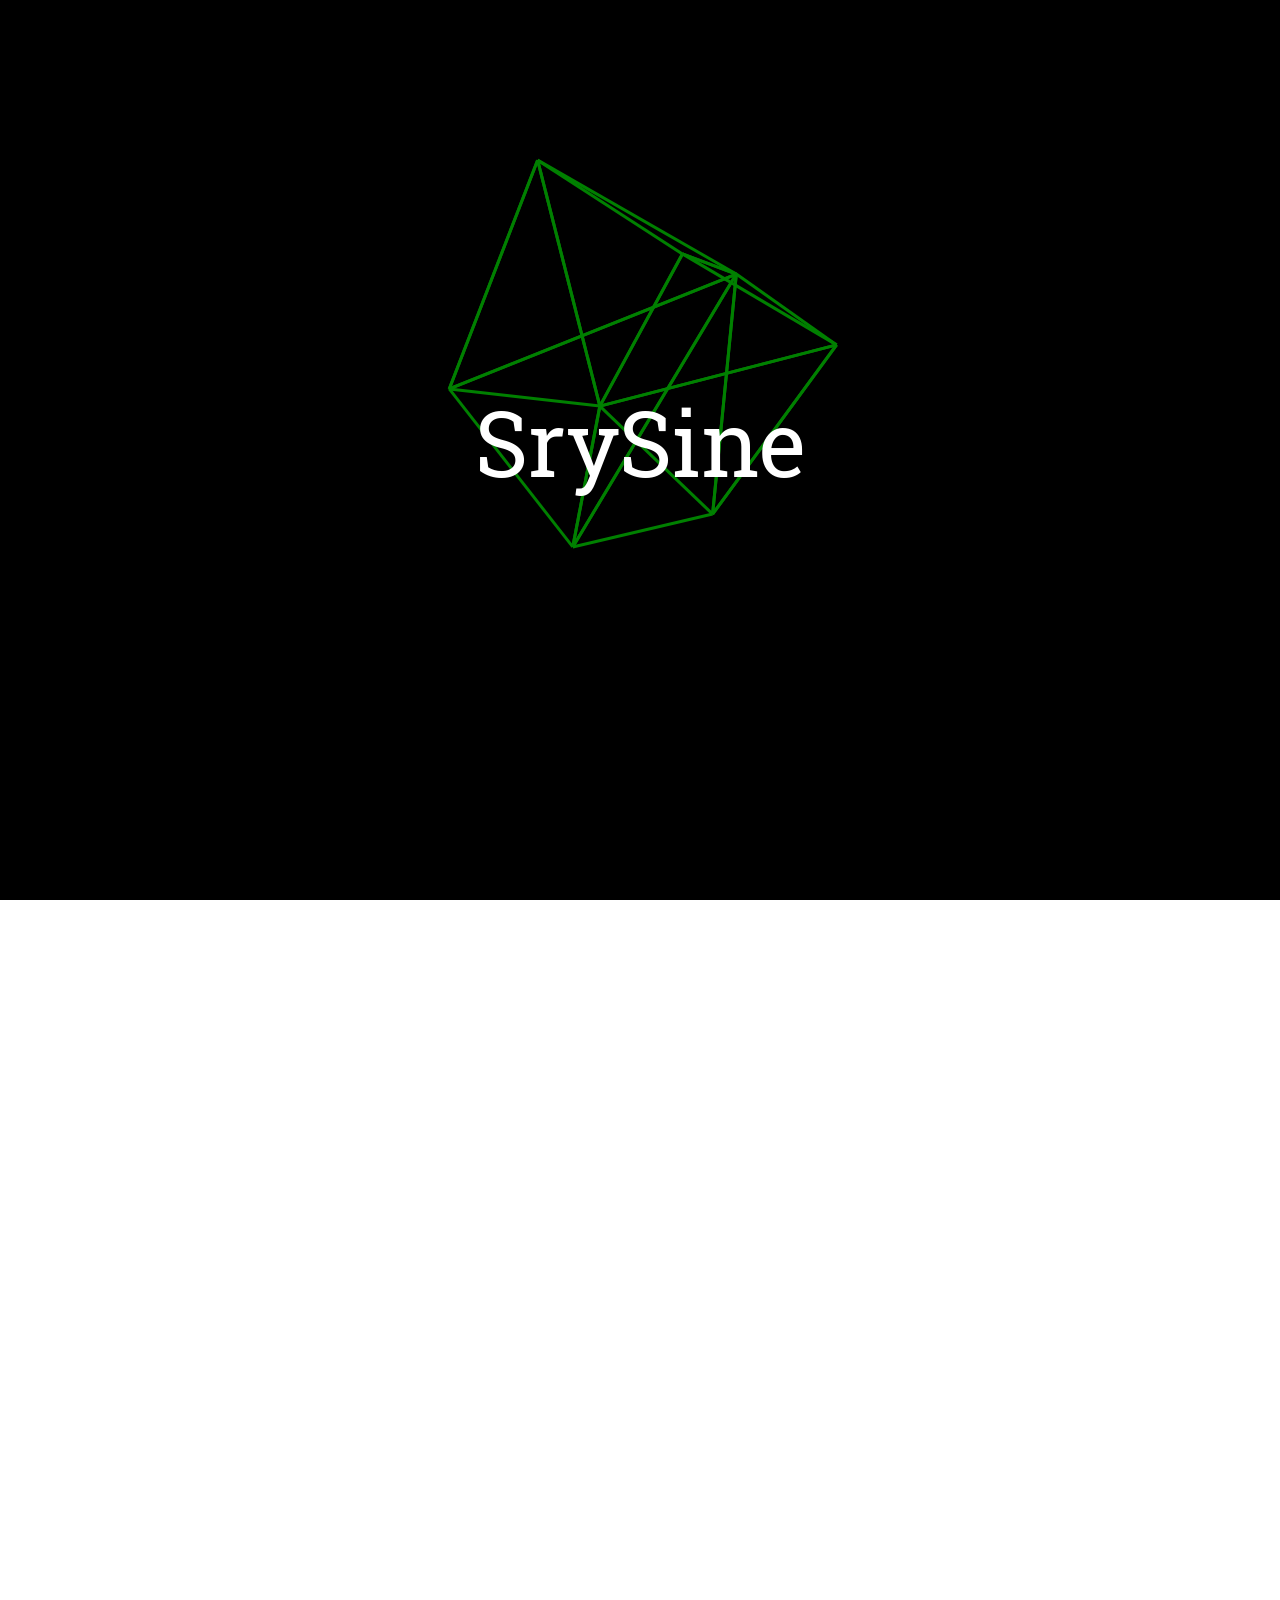
==== commit a604d0f3: "Add link to Sarkar project in index.html" ====
--- a/index.html
+++ b/index.html
@@ -68,6 +68,9 @@
                 <div class="proj">
                     <h2>Apart from these I have also made some games available on my <a href="https://srysin.itch.io/">Itch io</a></h2>
                 </div>
+                <div class="proj">
+                    <h2>Sarkar<a href="sarkar.html">Sarkar</a></h2>
+                </div>
             </div>
         </div>
         <div class="below2">
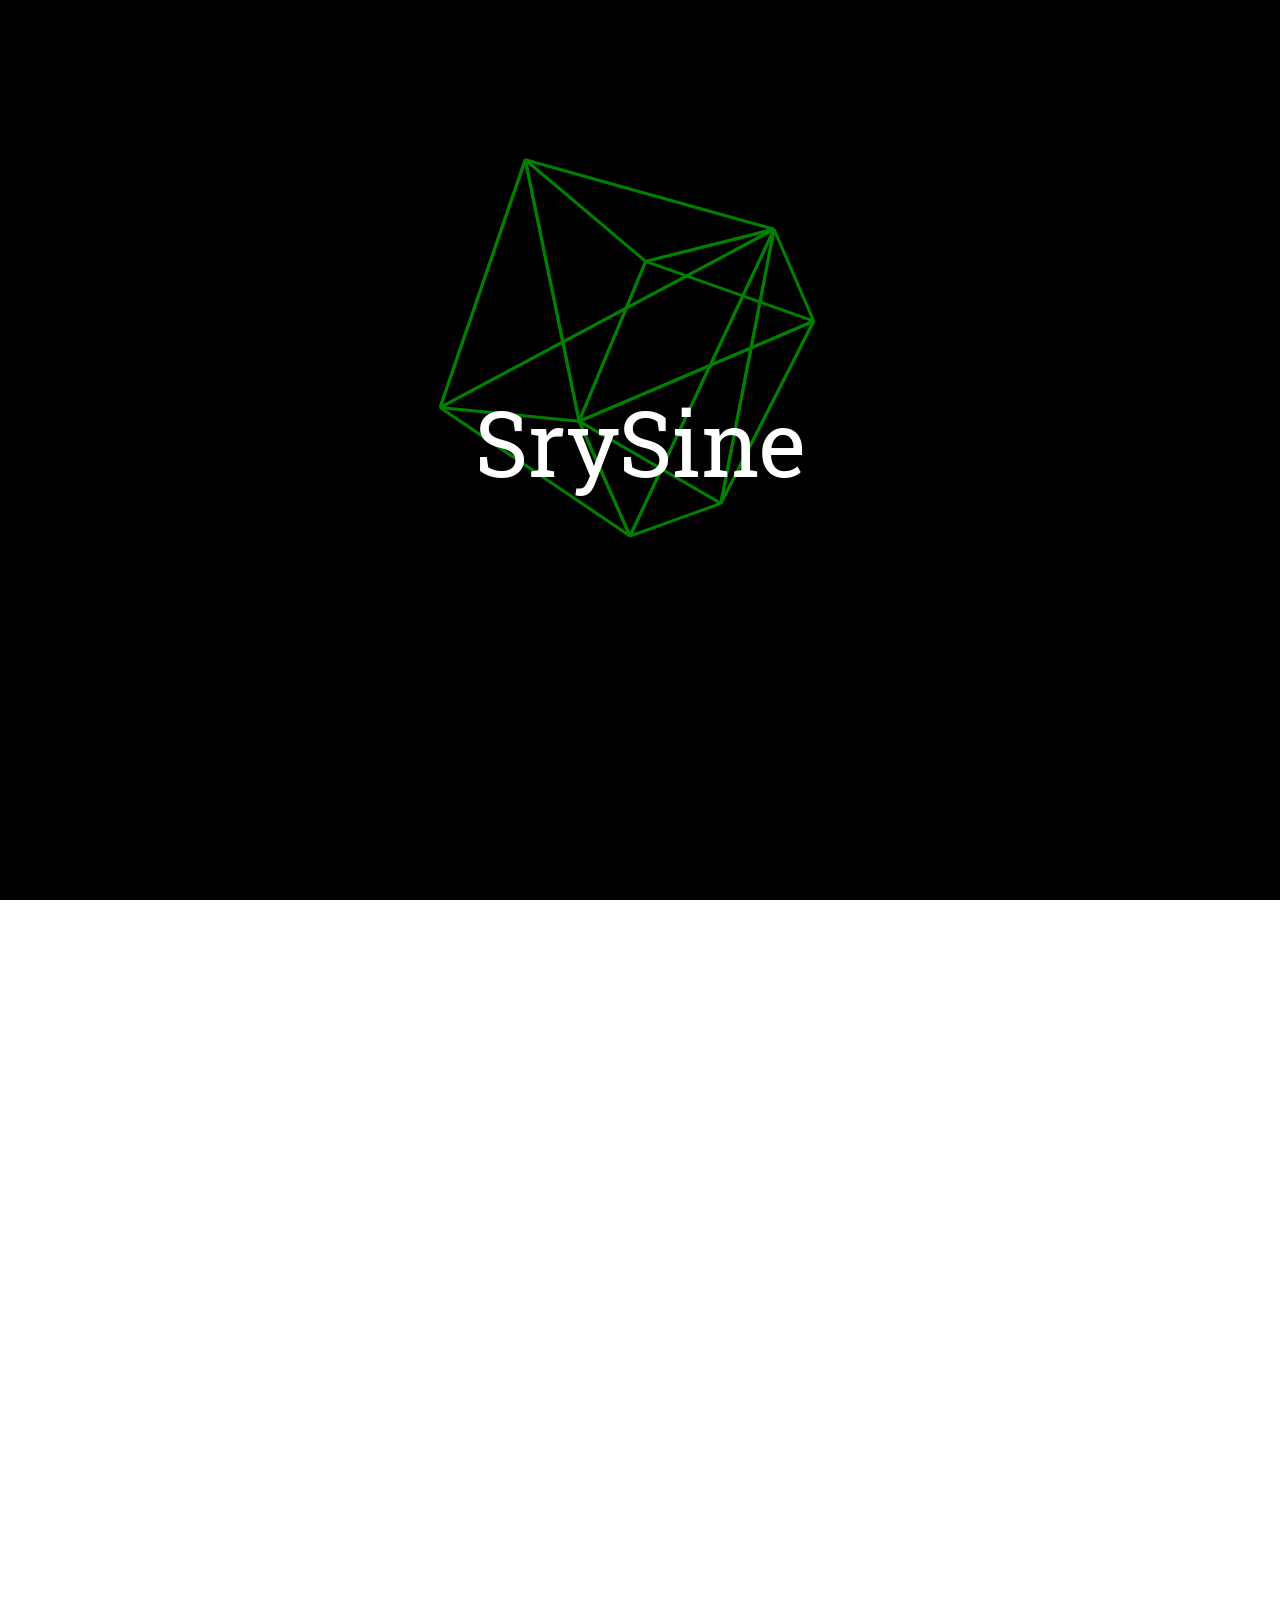
==== commit 20cccb47: "Remove Sarkar project section from index.html Removed the Sarkar project section from the HTML." ====
--- a/index.html
+++ b/index.html
@@ -68,9 +68,7 @@
                 <div class="proj">
                     <h2>Apart from these I have also made some games available on my <a href="https://srysin.itch.io/">Itch io</a></h2>
                 </div>
-                <div class="proj">
-                    <h2>Sarkar<a href="sarkar.html">Sarkar</a></h2>
-                </div>
+                
             </div>
         </div>
         <div class="below2">
